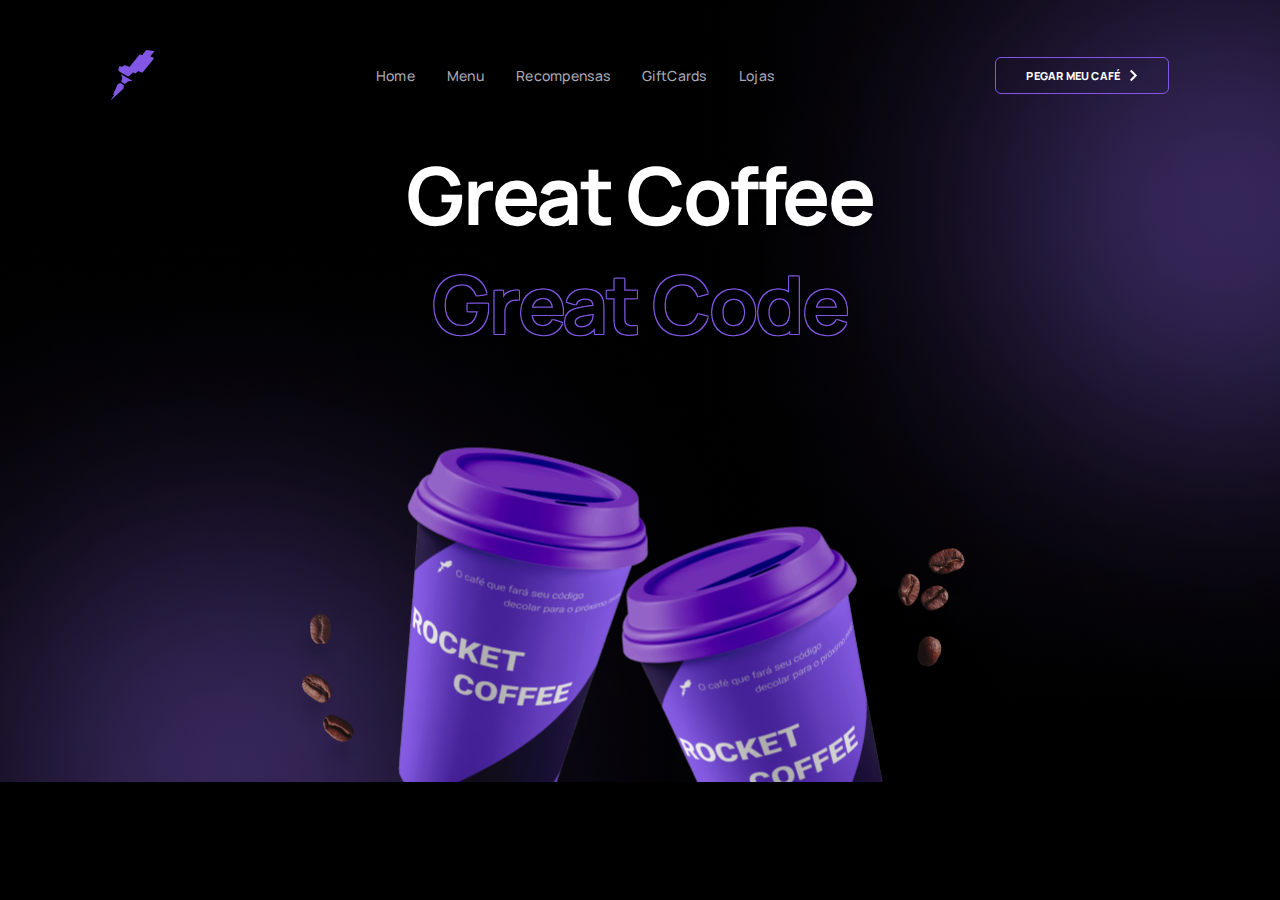
==== index.html @ 535b1fe4 "projeto pronto" ====
<!DOCTYPE html>
<html lang="en">
<head>
    <meta charset="UTF-8">
    <meta http-equiv="X-UA-Compatible" content="IE=edge">
    <meta name="viewport" content="width=device-width, initial-scale=1.0">
    <link rel="shortcut icon" href="assets/logo-desktop.svg" type="image/x-icon">
    <link rel="stylesheet" href="style.css">
    <title>RocketCoffee</title>
</head>
<body>

    <div class="intro">
        <header>
            <img src="assets/logo-desktop.svg" alt="">
            <img src="assets/logo-mobile.svg" alt="">
            <img id="menu-open" src="assets/menu-buguer-open.svg" alt="">
            <img id="menu-close" src="assets/menu-buguer-close.svg" alt="">
    
           
        </header>
        <div class="menu-mobile">
            <p>Home</p>
            <p>Menu</p>
            <p>Recompensas</p>
            <p>GiftCards</p>
            <p>Lojas</p>
        </div>
       
       
        <h2>
            O café que fará seu código decolar para 
            o próximo nível.
        </h2>
        <button>
            Pegar meu café
            <img src="assets/arrow.svg" alt="">
        </button>
        <img id="background-right" src="assets/blur-2.png" alt="">

    </div>
    <main>
        <h1>Great Coffee</h1>
        <h1 class="h1-great-code">Great Code</h1>

       
        <img src="assets/blur-1.png" alt="">
        <img src="assets/rocket-coffee.png" alt="">
        
    </main>
    <script src="script.js"></script>
</body>
</html>
---- style.css ----
@import './CSS/mobile.css';
@import './CSS/desktop.css';
@import url('https://fonts.googleapis.com/css2?family=Manrope:wght@400;700&display=swap');
* {
    padding: 0;
    margin: 0;
    box-sizing: border-box;
}
:root {
    --backgrond: #000;
    --text-color: #FFF;
    --button: #8257E5;
    --border: #29292E;
    --border-menu-mobile: #A8A8B3;
    --text-color-menu-mobile: #E1E1E6;
  }
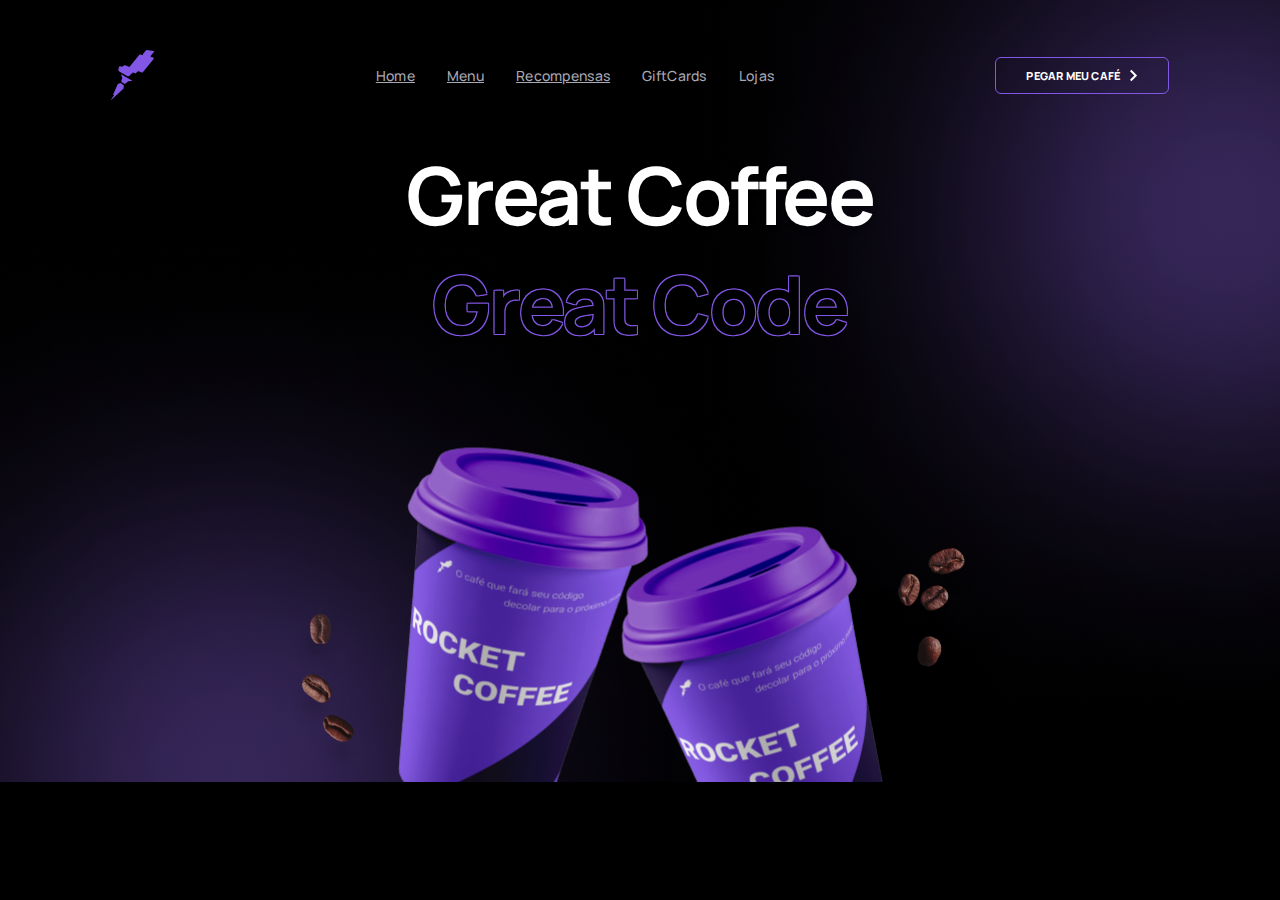
==== commit f74035dd: "inserção meus outros projetos link" ====
--- a/index.html
+++ b/index.html
@@ -20,9 +20,9 @@
            
         </header>
         <div class="menu-mobile">
-            <p>Home</p>
-            <p>Menu</p>
-            <p>Recompensas</p>
+           <a href="countdown timer/index.html"> <p>Home</p></a>
+           <a href="Sidebar/index.html"> <p>Menu</p></a>
+           <a href="Theme Switcher/index.html"> <p>Recompensas</p></a>
             <p>GiftCards</p>
             <p>Lojas</p>
         </div>
